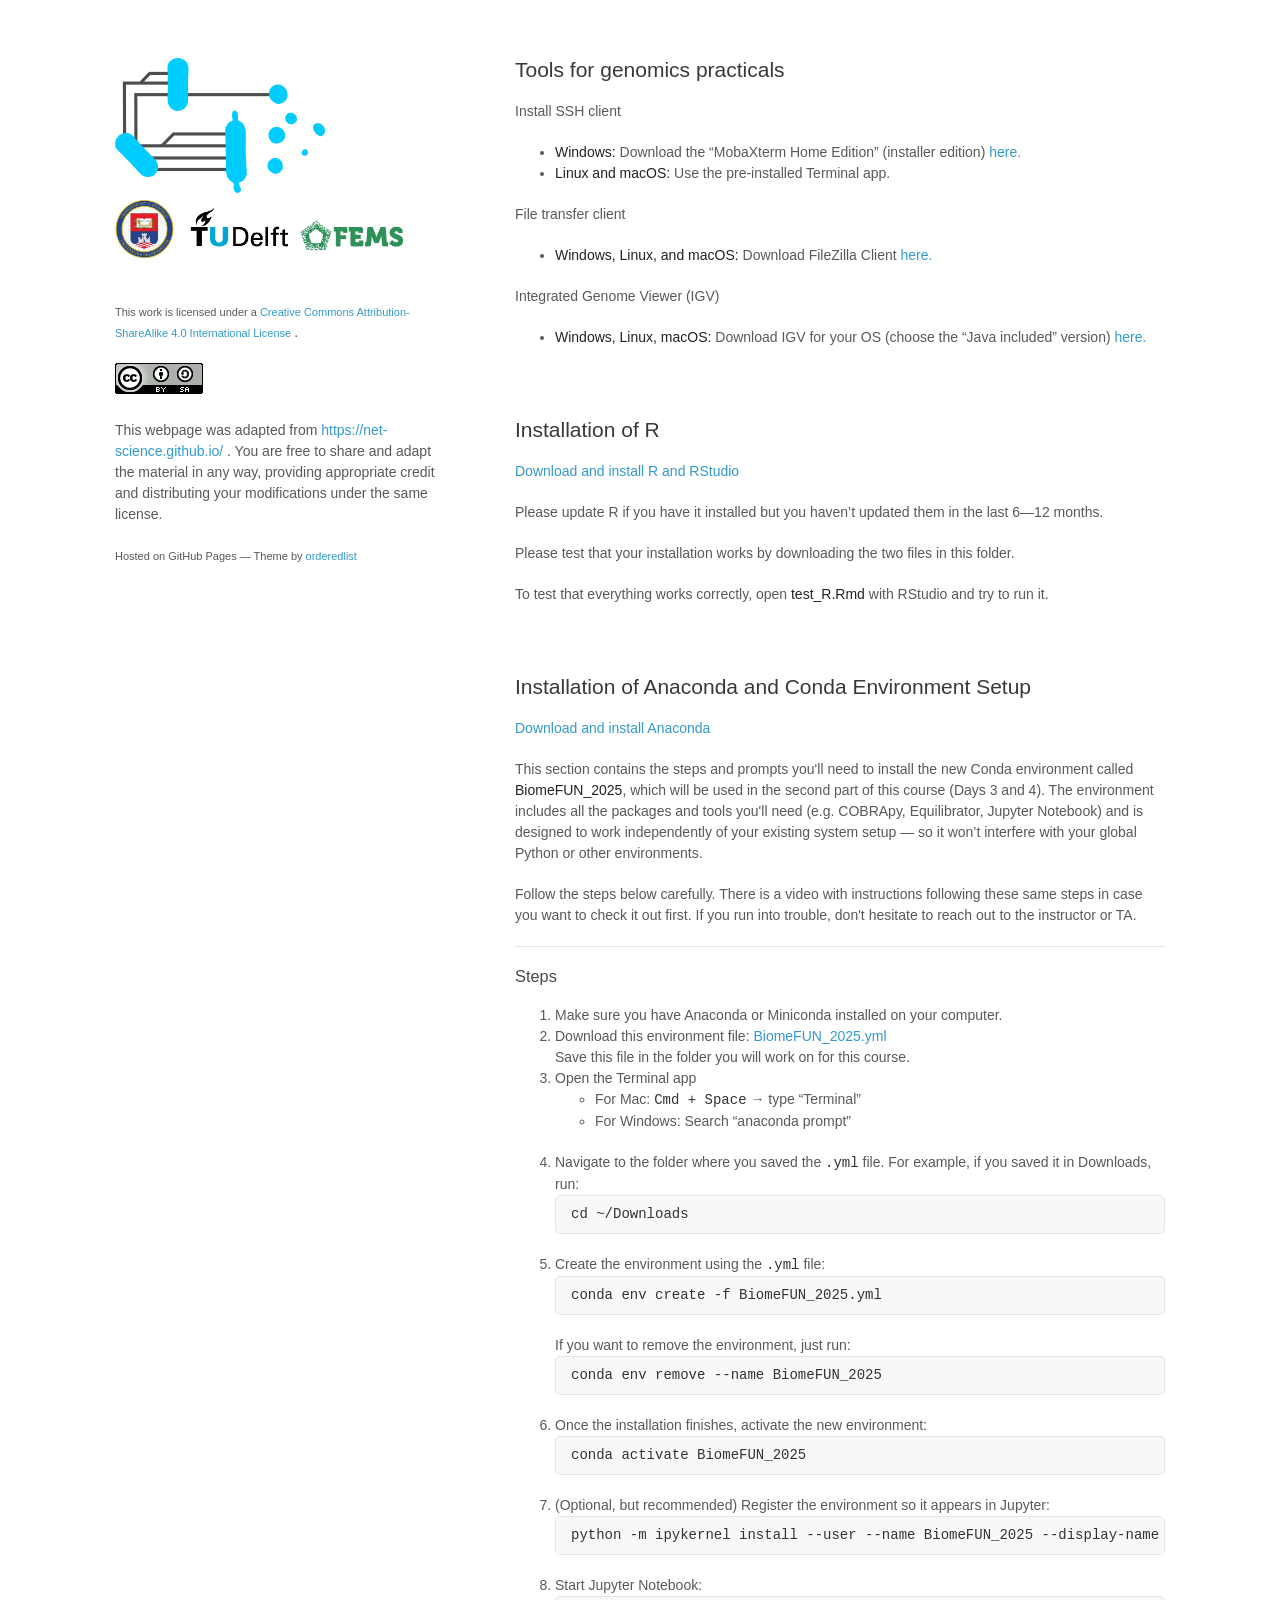
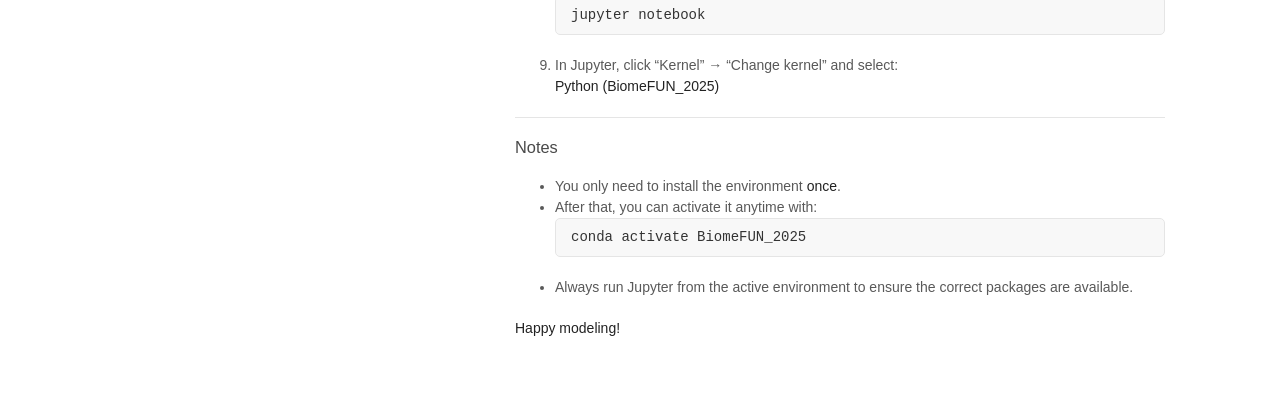
==== BiomeFUN_2025_installation_styled.html @ 9f20d54c "update program, installation of software, and some slides" ====
<!DOCTYPE html>
<html>
  <head>
    <meta http-equiv="Content-Type" content="text/html; charset=UTF-8">
    <meta http-equiv="X-UA-Compatible" content="chrome=1">
    <title>BiomeFUN 2025 – Install & Environment Setup</title>

    <!-- Use the same theme/CSS as the provided page -->
    <link rel="stylesheet" href="./index_files/styles.css">
    <link rel="stylesheet" href="./index_files/pygment_trac.css">
    <meta name="viewport" content="width=device-width">
    <base href="." target="_blank">
  </head>
  <body>
    <div class="wrapper">
      <header>
        <img src="./index_files/logo-black.png" alt="Logo">
        <img src="./index_files/logo_svi.jpg" alt="Logo_svi">
        <p><br><small>This work is licensed under a
          <a rel="license" href="http://creativecommons.org/licenses/by-sa/4.0/">
            Creative Commons Attribution-ShareAlike 4.0 International License
          </a></small>.
        </p>
        <p>
          <a rel="license" href="http://creativecommons.org/licenses/by-sa/4.0/">
            <img alt="Creative Commons License" style="border-width:0" src="./index_files/88x31.png">
          </a>
        </p>
        <p>
          This webpage was adapted from <a href="https://net-science.github.io/"> https://net-science.github.io/ </a>. You are free to share and adapt the material in any way, providing appropriate credit and distributing your modifications under the same license.
        </p>
        <p><small>Hosted on GitHub Pages — Theme by <a href="https://github.com/orderedlist">orderedlist</a></small></p>
      </header>
     <section>
        <h2>Tools for genomics practicals</h2>
            <p> Install SSH client</p>
            <ul>
            <li><strong>Windows:</strong> Download the “MobaXterm Home Edition” (installer edition) <a href="https://mobaxterm.mobatek.net/download-home-edition.html"> here. </a>
            </li>
            <li><strong>Linux and macOS:</strong> Use the pre-installed Terminal app.</li>
            </ul>

            <p>File transfer client</p>
            <ul>
            <li><strong>Windows, Linux, and macOS:</strong> Download FileZilla Client <a href="https://filezilla-project.org/download.php?type=client"> here.</a>
            </li>
            </ul>

            <p>Integrated Genome Viewer (IGV)</p>
            <ul>
            <li><strong>Windows, Linux, macOS:</strong> Download IGV for your OS (choose the “Java included” version) <a href="https://igv.org/doc/desktop/#DownloadPage/#all-platforms"> here.</a>
            </li>
            </ul>
      </section>

      <section>
        <h2>Installation of R</h2>

        <p><a href="https://posit.co/download/rstudio-desktop/">Download and install R and RStudio</a></p>

        <p>Please update R if you have it installed but you haven’t updated them in the last 6—12 months.</p>

        <p>Please test that your installation works by downloading the two files in this folder.</p>

        <p>To test that everything works correctly, open <strong>test_R.Rmd</strong> with RStudio and try to run it.</p>

      </section>
      <section>
        <h2> Installation of Anaconda and Conda Environment Setup</h2>

        <p><a href="https://www.anaconda.com/download">Download and install Anaconda</a></p>


        <p>
          This section contains the steps and prompts you'll need to install the new Conda environment called <strong>BiomeFUN_2025</strong>, which will be used in the second part of this course (Days 3 and 4).
          The environment includes all the packages and tools you'll need (e.g. COBRApy, Equilibrator, Jupyter Notebook) and is designed to work independently of your existing
          system setup — so it won’t interfere with your global Python or other environments.
        </p>
        <p>
          Follow the steps below carefully. There is a video with instructions following these same steps in case you want to check it out first.
          If you run into trouble, don't hesitate to reach out to the instructor or TA.
        </p>

        <hr>

        <h3>Steps</h3>
        <ol>
          <li>Make sure you have Anaconda or Miniconda installed on your computer.</li>
          <li>Download this environment file: <a href="https://bgmicrobiomes.github.io/biomeFUN_materials/Data/BiomeFUN_2025.yml">BiomeFUN_2025.yml</a><br>
              Save this file in the folder you will work on for this course.</li>
          <li>Open the Terminal app<br>
              <ul>
                <li>For Mac: <code>Cmd + Space</code> → type “Terminal”</li>
                <li>For Windows: Search “anaconda prompt”</li>
              </ul>
          </li>
          <li>Navigate to the folder where you saved the <code>.yml</code> file. For example, if you saved it in Downloads, run:
            <pre><code class="language-bash">cd ~/Downloads</code></pre>
          </li>
          <li>Create the environment using the <code>.yml</code> file:
            <pre><code class="language-bash">conda env create -f BiomeFUN_2025.yml</code></pre>
            If you want to remove the environment, just run:
            <pre><code class="language-bash">conda env remove --name BiomeFUN_2025</code></pre>
          </li>
          <li>Once the installation finishes, activate the new environment:
            <pre><code class="language-bash">conda activate BiomeFUN_2025</code></pre>
          </li>
          <li>(Optional, but recommended) Register the environment so it appears in Jupyter:
            <pre><code class="language-bash">python -m ipykernel install --user --name BiomeFUN_2025 --display-name "Python (BiomeFUN_2025)"</code></pre>
          </li>
          <li>Start Jupyter Notebook:
            <pre><code class="language-bash">jupyter notebook</code></pre>
          </li>
          <li>In Jupyter, click “Kernel” → “Change kernel” and select:<br>
              <strong>Python (BiomeFUN_2025)</strong>
          </li>
        </ol>

        <hr>

        <h3>Notes</h3>
        <ul>
          <li>You only need to install the environment <strong>once</strong>.</li>
          <li>After that, you can activate it anytime with:
            <pre><code class="language-bash">conda activate BiomeFUN_2025</code></pre>
          </li>
          <li>Always run Jupyter from the active environment to ensure the correct packages are available.</li>
        </ul>

        <p><strong>Happy modeling!</strong></p>
      </section>
    </div>
  </body>
</html>
---- index_files/styles.css ----
body {
  background-color: #fff;
  padding:50px;
  font: 14px/1.5 -apple-system, BlinkMacSystemFont, "Segoe UI", Roboto, Oxygen, Ubuntu, Cantarell, "Fira Sans", "Droid Sans", "Helvetica Neue", Arial, sans-serif, "Apple Color Emoji", "Segoe UI Emoji", "Segoe UI Symbol";
  color:#595959;
  font-weight:400;
}

h1, h2, h3, h4, h5, h6 {
  color:#222;
  margin:0 0 20px;
}

p, ul, ol, table, pre, dl {
  margin:0 0 20px;
}

h1, h2, h3 {
  line-height:1.1;
}

h1 {
  font-size:28px;
  font-weight: 500;
}

h2 {
  color:#393939;
  font-weight: 500;
}

h3, h4, h5, h6 {
  color:#494949;
  font-weight: 500;
}

a {
  color:#39c;
  text-decoration:none;
}

a:hover {
  color:#069;
}

a small {
  font-size:11px;
  color:#777;
  margin-top:-0.3em;
  display:block;
}

a:hover small {
  color:#777;
}

.wrapper {
  width:1050px;
  margin:0 auto;
}

blockquote {
  border-left:1px solid #e5e5e5;
  margin:0;
  padding:0 0 0 20px;
  font-style:italic;
}

code, pre {
  font-family:Monaco, Bitstream Vera Sans Mono, Lucida Console, Terminal, Consolas, Liberation Mono, DejaVu Sans Mono, Courier New, monospace;
  color:#333;
}

pre {
  padding:8px 15px;
  background: #f8f8f8;
  border-radius:5px;
  border:1px solid #e5e5e5;
  overflow-x: auto;
}

table {
  width:100%;
  border-collapse:collapse;
}

th, td {
  text-align:left;
  padding:5px 10px;
  border-bottom:1px solid #e5e5e5;
}

dt {
  color:#444;
  font-weight:500;
}

th {
  color:#444;
}

img {
  max-width:90%;
}

header {
  width:320px;
  float:left;
  position:fixed;
  -webkit-font-smoothing:subpixel-antialiased;
}

header ul {
  list-style:none;
  height:40px;
  padding:0;
  background: #f4f4f4;
  border-radius:5px;
  border:1px solid #e0e0e0;
  width:270px;
}

header li {
  width:89px;
  float:left;
  border-right:1px solid #e0e0e0;
  height:40px;
}

header li:first-child a {
  border-radius:5px 0 0 5px;
}

header li:last-child a {
  border-radius:0 5px 5px 0;
}

header ul a {
  line-height:1;
  font-size:11px;
  color:#999;
  display:block;
  text-align:center;
  padding-top:6px;
  height:34px;
}

header ul a:hover {
  color:#999;
}

header ul a:active {
  background-color:#f0f0f0;
}

strong {
  color:#222;
  font-weight:500;
}

header ul li + li + li {
  border-right:none;
  width:89px;
}

header ul a strong {
  font-size:14px;
  display:block;
  color:#222;
}

section {
  width:650px;
  float:right;
  padding-bottom:50px;
}

small {
  font-size:11px;
}

hr {
  border:0;
  background:#e5e5e5;
  height:1px;
  margin:0 0 20px;
}

footer {
  width:270px;
  float:left;
  position:fixed;
  bottom:20px;
  -webkit-font-smoothing:subpixel-antialiased;
}

@media print, screen and (max-width: 960px) {

  div.wrapper {
    width:auto;
    margin:0;
  }

  header, section, footer {
    float:none;
    position:static;
    width:auto;
  }

  header {
    padding-right:320px;
  }

  section {
    border:1px solid #e5e5e5;
    border-width:1px 0;
    padding:20px 0;
    margin:0 0 20px;
  }

  header a small {
    display:inline;
  }

  header ul {
    position:absolute;
    right:50px;
    top:52px;
  }
}

@media print, screen and (max-width: 720px) {
  body {
    word-wrap:break-word;
  }

  header {
    padding:0;
  }

  header ul, header p.view {
    position:static;
  }

  pre, code {
    word-wrap:normal;
  }
}

@media print, screen and (max-width: 480px) {
  body {
    padding:15px;
  }

  header ul {
    width:99%;
  }

  header li, header ul li + li + li {
    width:33%;
  }
}

@media print {
  body {
    padding:0.4in;
    font-size:12pt;
    color:#444;
  }
}
---- index_files/pygment_trac.css ----
.highlight  { background: #ffffff; }
.highlight .c { color: #999988; font-style: italic } /* Comment */
.highlight .err { color: #a61717; background-color: #e3d2d2 } /* Error */
.highlight .k { font-weight: bold } /* Keyword */
.highlight .o { font-weight: bold } /* Operator */
.highlight .cm { color: #999988; font-style: italic } /* Comment.Multiline */
.highlight .cp { color: #999999; font-weight: bold } /* Comment.Preproc */
.highlight .c1 { color: #999988; font-style: italic } /* Comment.Single */
.highlight .cs { color: #999999; font-weight: bold; font-style: italic } /* Comment.Special */
.highlight .gd { color: #000000; background-color: #ffdddd } /* Generic.Deleted */
.highlight .gd .x { color: #000000; background-color: #ffaaaa } /* Generic.Deleted.Specific */
.highlight .ge { font-style: italic } /* Generic.Emph */
.highlight .gr { color: #aa0000 } /* Generic.Error */
.highlight .gh { color: #999999 } /* Generic.Heading */
.highlight .gi { color: #000000; background-color: #ddffdd } /* Generic.Inserted */
.highlight .gi .x { color: #000000; background-color: #aaffaa } /* Generic.Inserted.Specific */
.highlight .go { color: #888888 } /* Generic.Output */
.highlight .gp { color: #555555 } /* Generic.Prompt */
.highlight .gs { font-weight: bold } /* Generic.Strong */
.highlight .gu { color: #800080; font-weight: bold; } /* Generic.Subheading */
.highlight .gt { color: #aa0000 } /* Generic.Traceback */
.highlight .kc { font-weight: bold } /* Keyword.Constant */
.highlight .kd { font-weight: bold } /* Keyword.Declaration */
.highlight .kn { font-weight: bold } /* Keyword.Namespace */
.highlight .kp { font-weight: bold } /* Keyword.Pseudo */
.highlight .kr { font-weight: bold } /* Keyword.Reserved */
.highlight .kt { color: #445588; font-weight: bold } /* Keyword.Type */
.highlight .m { color: #009999 } /* Literal.Number */
.highlight .s { color: #d14 } /* Literal.String */
.highlight .na { color: #008080 } /* Name.Attribute */
.highlight .nb { color: #0086B3 } /* Name.Builtin */
.highlight .nc { color: #445588; font-weight: bold } /* Name.Class */
.highlight .no { color: #008080 } /* Name.Constant */
.highlight .ni { color: #800080 } /* Name.Entity */
.highlight .ne { color: #990000; font-weight: bold } /* Name.Exception */
.highlight .nf { color: #990000; font-weight: bold } /* Name.Function */
.highlight .nn { color: #555555 } /* Name.Namespace */
.highlight .nt { color: #000080 } /* Name.Tag */
.highlight .nv { color: #008080 } /* Name.Variable */
.highlight .ow { font-weight: bold } /* Operator.Word */
.highlight .w { color: #bbbbbb } /* Text.Whitespace */
.highlight .mf { color: #009999 } /* Literal.Number.Float */
.highlight .mh { color: #009999 } /* Literal.Number.Hex */
.highlight .mi { color: #009999 } /* Literal.Number.Integer */
.highlight .mo { color: #009999 } /* Literal.Number.Oct */
.highlight .sb { color: #d14 } /* Literal.String.Backtick */
.highlight .sc { color: #d14 } /* Literal.String.Char */
.highlight .sd { color: #d14 } /* Literal.String.Doc */
.highlight .s2 { color: #d14 } /* Literal.String.Double */
.highlight .se { color: #d14 } /* Literal.String.Escape */
.highlight .sh { color: #d14 } /* Literal.String.Heredoc */
.highlight .si { color: #d14 } /* Literal.String.Interpol */
.highlight .sx { color: #d14 } /* Literal.String.Other */
.highlight .sr { color: #009926 } /* Literal.String.Regex */
.highlight .s1 { color: #d14 } /* Literal.String.Single */
.highlight .ss { color: #990073 } /* Literal.String.Symbol */
.highlight .bp { color: #999999 } /* Name.Builtin.Pseudo */
.highlight .vc { color: #008080 } /* Name.Variable.Class */
.highlight .vg { color: #008080 } /* Name.Variable.Global */
.highlight .vi { color: #008080 } /* Name.Variable.Instance */
.highlight .il { color: #009999 } /* Literal.Number.Integer.Long */

.type-csharp .highlight .k { color: #0000FF }
.type-csharp .highlight .kt { color: #0000FF }
.type-csharp .highlight .nf { color: #000000; font-weight: normal }
.type-csharp .highlight .nc { color: #2B91AF }
.type-csharp .highlight .nn { color: #000000 }
.type-csharp .highlight .s { color: #A31515 }
.type-csharp .highlight .sc { color: #A31515 }
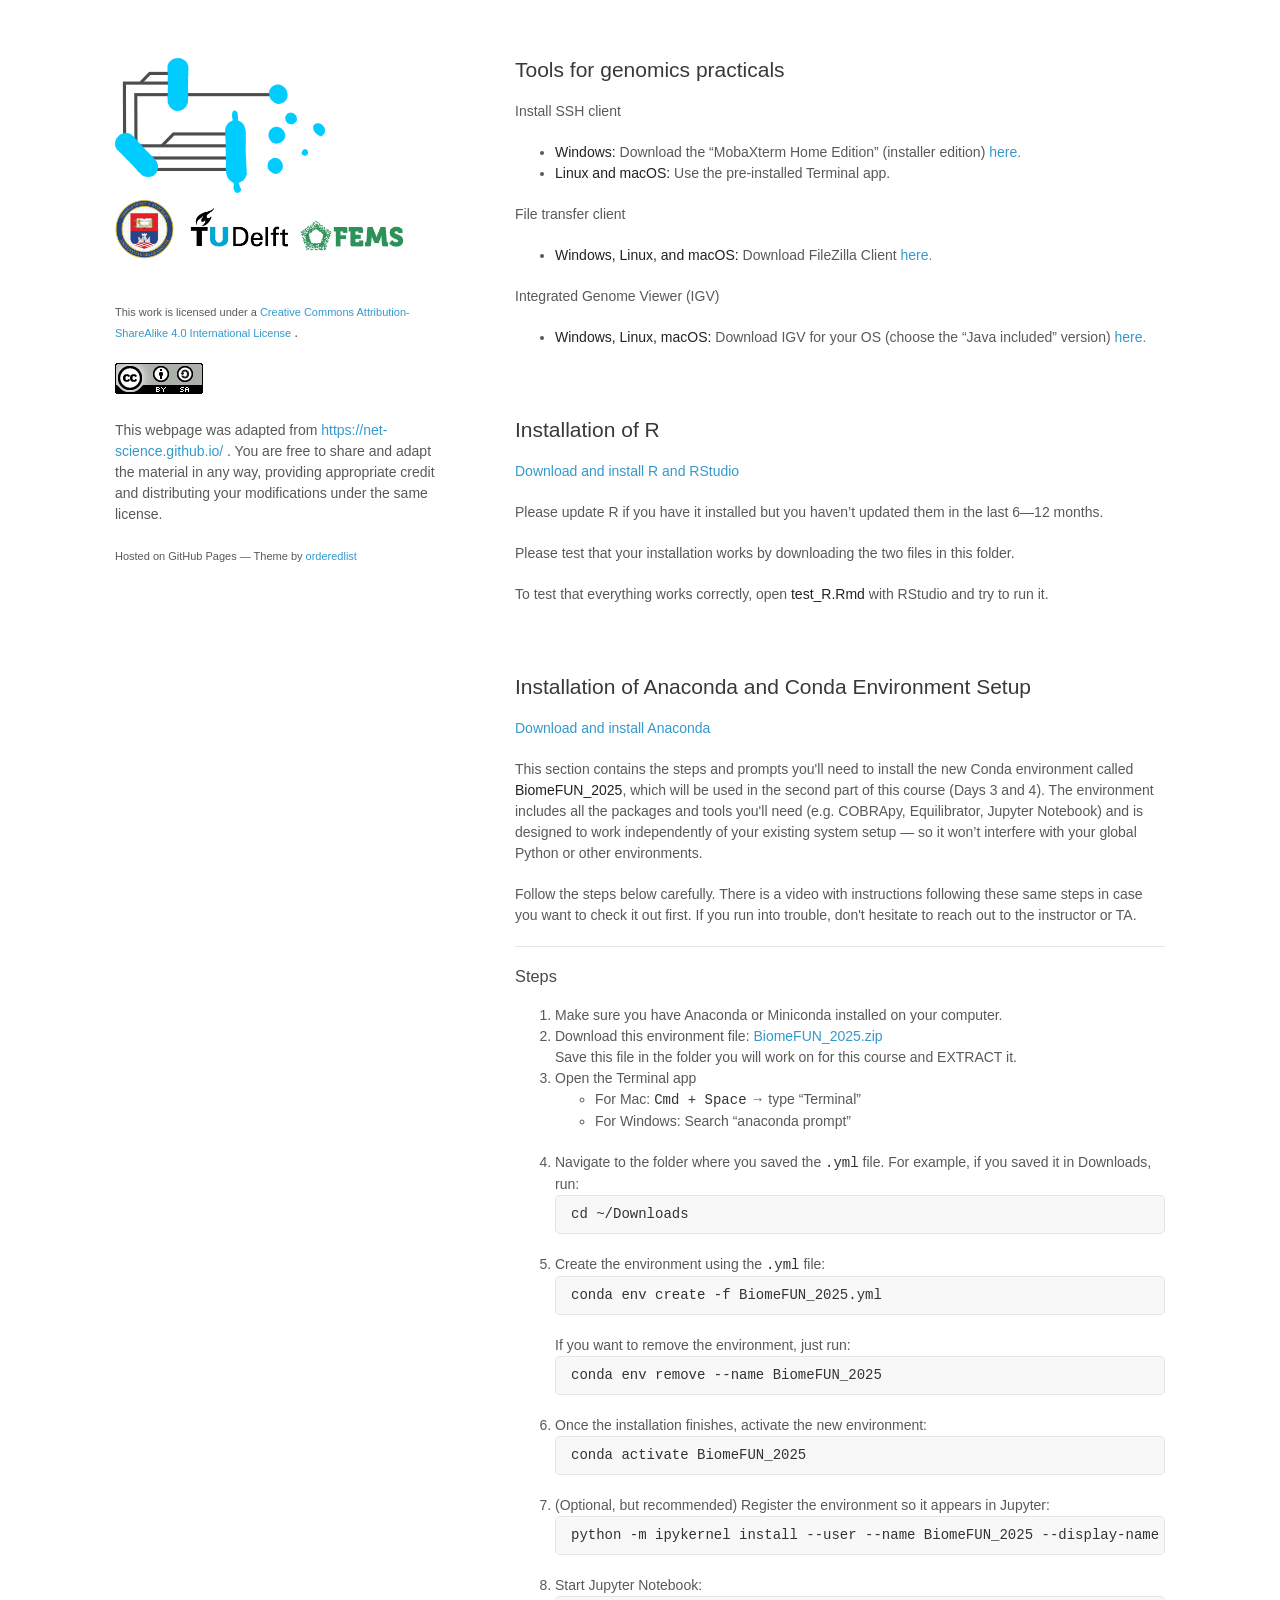
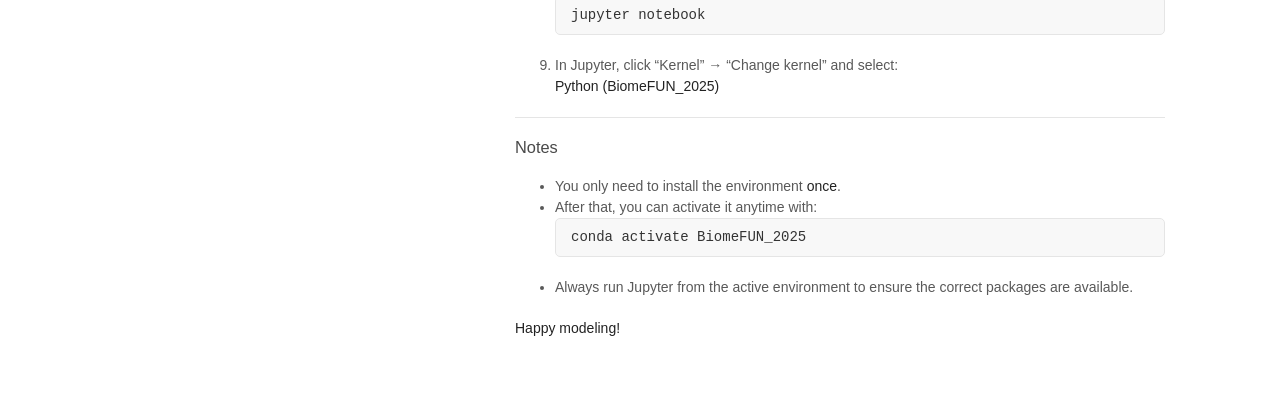
==== commit b355363e: "Add files via upload" ====
--- a/BiomeFUN_2025_installation_styled.html
+++ b/BiomeFUN_2025_installation_styled.html
@@ -1,134 +1,138 @@
-<!DOCTYPE html>
-<html>
-  <head>
-    <meta http-equiv="Content-Type" content="text/html; charset=UTF-8">
-    <meta http-equiv="X-UA-Compatible" content="chrome=1">
-    <title>BiomeFUN 2025 – Install & Environment Setup</title>
-
-    <!-- Use the same theme/CSS as the provided page -->
-    <link rel="stylesheet" href="./index_files/styles.css">
-    <link rel="stylesheet" href="./index_files/pygment_trac.css">
-    <meta name="viewport" content="width=device-width">
-    <base href="." target="_blank">
-  </head>
-  <body>
-    <div class="wrapper">
-      <header>
-        <img src="./index_files/logo-black.png" alt="Logo">
-        <img src="./index_files/logo_svi.jpg" alt="Logo_svi">
-        <p><br><small>This work is licensed under a
-          <a rel="license" href="http://creativecommons.org/licenses/by-sa/4.0/">
-            Creative Commons Attribution-ShareAlike 4.0 International License
-          </a></small>.
-        </p>
-        <p>
-          <a rel="license" href="http://creativecommons.org/licenses/by-sa/4.0/">
-            <img alt="Creative Commons License" style="border-width:0" src="./index_files/88x31.png">
-          </a>
-        </p>
-        <p>
-          This webpage was adapted from <a href="https://net-science.github.io/"> https://net-science.github.io/ </a>. You are free to share and adapt the material in any way, providing appropriate credit and distributing your modifications under the same license.
-        </p>
-        <p><small>Hosted on GitHub Pages — Theme by <a href="https://github.com/orderedlist">orderedlist</a></small></p>
-      </header>
-     <section>
-        <h2>Tools for genomics practicals</h2>
-            <p> Install SSH client</p>
-            <ul>
-            <li><strong>Windows:</strong> Download the “MobaXterm Home Edition” (installer edition) <a href="https://mobaxterm.mobatek.net/download-home-edition.html"> here. </a>
-            </li>
-            <li><strong>Linux and macOS:</strong> Use the pre-installed Terminal app.</li>
-            </ul>
-
-            <p>File transfer client</p>
-            <ul>
-            <li><strong>Windows, Linux, and macOS:</strong> Download FileZilla Client <a href="https://filezilla-project.org/download.php?type=client"> here.</a>
-            </li>
-            </ul>
-
-            <p>Integrated Genome Viewer (IGV)</p>
-            <ul>
-            <li><strong>Windows, Linux, macOS:</strong> Download IGV for your OS (choose the “Java included” version) <a href="https://igv.org/doc/desktop/#DownloadPage/#all-platforms"> here.</a>
-            </li>
-            </ul>
-      </section>
-
-      <section>
-        <h2>Installation of R</h2>
-
-        <p><a href="https://posit.co/download/rstudio-desktop/">Download and install R and RStudio</a></p>
-
-        <p>Please update R if you have it installed but you haven’t updated them in the last 6—12 months.</p>
-
-        <p>Please test that your installation works by downloading the two files in this folder.</p>
-
-        <p>To test that everything works correctly, open <strong>test_R.Rmd</strong> with RStudio and try to run it.</p>
-
-      </section>
-      <section>
-        <h2> Installation of Anaconda and Conda Environment Setup</h2>
-
-        <p><a href="https://www.anaconda.com/download">Download and install Anaconda</a></p>
-
-
-        <p>
-          This section contains the steps and prompts you'll need to install the new Conda environment called <strong>BiomeFUN_2025</strong>, which will be used in the second part of this course (Days 3 and 4).
-          The environment includes all the packages and tools you'll need (e.g. COBRApy, Equilibrator, Jupyter Notebook) and is designed to work independently of your existing
-          system setup — so it won’t interfere with your global Python or other environments.
-        </p>
-        <p>
-          Follow the steps below carefully. There is a video with instructions following these same steps in case you want to check it out first.
-          If you run into trouble, don't hesitate to reach out to the instructor or TA.
-        </p>
-
-        <hr>
-
-        <h3>Steps</h3>
-        <ol>
-          <li>Make sure you have Anaconda or Miniconda installed on your computer.</li>
-          <li>Download this environment file: <a href="https://bgmicrobiomes.github.io/biomeFUN_materials/Data/BiomeFUN_2025.yml">BiomeFUN_2025.yml</a><br>
-              Save this file in the folder you will work on for this course.</li>
-          <li>Open the Terminal app<br>
-              <ul>
-                <li>For Mac: <code>Cmd + Space</code> → type “Terminal”</li>
-                <li>For Windows: Search “anaconda prompt”</li>
-              </ul>
-          </li>
-          <li>Navigate to the folder where you saved the <code>.yml</code> file. For example, if you saved it in Downloads, run:
-            <pre><code class="language-bash">cd ~/Downloads</code></pre>
-          </li>
-          <li>Create the environment using the <code>.yml</code> file:
-            <pre><code class="language-bash">conda env create -f BiomeFUN_2025.yml</code></pre>
-            If you want to remove the environment, just run:
-            <pre><code class="language-bash">conda env remove --name BiomeFUN_2025</code></pre>
-          </li>
-          <li>Once the installation finishes, activate the new environment:
-            <pre><code class="language-bash">conda activate BiomeFUN_2025</code></pre>
-          </li>
-          <li>(Optional, but recommended) Register the environment so it appears in Jupyter:
-            <pre><code class="language-bash">python -m ipykernel install --user --name BiomeFUN_2025 --display-name "Python (BiomeFUN_2025)"</code></pre>
-          </li>
-          <li>Start Jupyter Notebook:
-            <pre><code class="language-bash">jupyter notebook</code></pre>
-          </li>
-          <li>In Jupyter, click “Kernel” → “Change kernel” and select:<br>
-              <strong>Python (BiomeFUN_2025)</strong>
-          </li>
-        </ol>
-
-        <hr>
-
-        <h3>Notes</h3>
-        <ul>
-          <li>You only need to install the environment <strong>once</strong>.</li>
-          <li>After that, you can activate it anytime with:
-            <pre><code class="language-bash">conda activate BiomeFUN_2025</code></pre>
-          </li>
-          <li>Always run Jupyter from the active environment to ensure the correct packages are available.</li>
-        </ul>
-
-        <p><strong>Happy modeling!</strong></p>
-      </section>
-    </div>
-  </body>
-</html>
+<!DOCTYPE html>
+<html>
+  <head>
+    <meta http-equiv="Content-Type" content="text/html; charset=UTF-8">
+    <meta http-equiv="X-UA-Compatible" content="chrome=1">
+    <title>BiomeFUN 2025 – Install & Environment Setup</title>
+
+    <!-- Use the same theme/CSS as the provided page -->
+    <link rel="stylesheet" href="./index_files/styles.css">
+    <link rel="stylesheet" href="./index_files/pygment_trac.css">
+    <meta name="viewport" content="width=device-width">
+    <base href="." target="_blank">
+  </head>
+  <body>
+    <div class="wrapper">
+      <header>
+        <img src="./index_files/logo-black.png" alt="Logo">
+        <img src="./index_files/logo_svi.jpg" alt="Logo_svi">
+        <p><br><small>This work is licensed under a
+          <a rel="license" href="http://creativecommons.org/licenses/by-sa/4.0/">
+            Creative Commons Attribution-ShareAlike 4.0 International License
+          </a></small>.
+        </p>
+        <p>
+          <a rel="license" href="http://creativecommons.org/licenses/by-sa/4.0/">
+            <img alt="Creative Commons License" style="border-width:0" src="./index_files/88x31.png">
+          </a>
+        </p>
+        <p>
+          This webpage was adapted from <a href="https://net-science.github.io/"> https://net-science.github.io/ </a>. You are free to share and adapt the material in any way, providing appropriate credit and distributing your modifications under the same license.
+        </p>
+        <p><small>Hosted on GitHub Pages — Theme by <a href="https://github.com/orderedlist">orderedlist</a></small></p>
+      </header>
+     <section>
+        <h2>Tools for genomics practicals</h2>
+            <p> Install SSH client</p>
+            <ul>
+            <li><strong>Windows:</strong> Download the “MobaXterm Home Edition” (installer edition) <a href="https://mobaxterm.mobatek.net/download-home-edition.html"> here. </a>
+            </li>
+            <li><strong>Linux and macOS:</strong> Use the pre-installed Terminal app.</li>
+            </ul>
+
+            <p>File transfer client</p>
+            <ul>
+            <li><strong>Windows, Linux, and macOS:</strong> Download FileZilla Client <a href="https://filezilla-project.org/download.php?type=client"> here.</a>
+            </li>
+            </ul>
+
+            <p>Integrated Genome Viewer (IGV)</p>
+            <ul>
+            <li><strong>Windows, Linux, macOS:</strong> Download IGV for your OS (choose the “Java included” version) <a href="https://igv.org/doc/desktop/#DownloadPage/#all-platforms"> here.</a>
+            </li>
+            </ul>
+      </section>
+
+      <section>
+        <h2>Installation of R</h2>
+
+        <p><a href="https://posit.co/download/rstudio-desktop/">Download and install R and RStudio</a></p>
+
+        <p>Please update R if you have it installed but you haven’t updated them in the last 6—12 months.</p>
+
+        <p>Please test that your installation works by downloading the two files in this folder.</p>
+
+        <p>To test that everything works correctly, open <strong>test_R.Rmd</strong> with RStudio and try to run it.</p>
+
+      </section>
+      <section>
+        <h2> Installation of Anaconda and Conda Environment Setup</h2>
+
+        <p><a href="https://www.anaconda.com/download">Download and install Anaconda</a></p>
+
+
+        <p>
+          This section contains the steps and prompts you'll need to install the new Conda environment called <strong>BiomeFUN_2025</strong>, which will be used in the second part of this course (Days 3 and 4).
+          The environment includes all the packages and tools you'll need (e.g. COBRApy, Equilibrator, Jupyter Notebook) and is designed to work independently of your existing
+          system setup — so it won’t interfere with your global Python or other environments.
+        </p>
+        <p>
+          Follow the steps below carefully. There is a video with instructions following these same steps in case you want to check it out first.
+          If you run into trouble, don't hesitate to reach out to the instructor or TA.
+        </p>
+
+        <hr>
+
+        <h3>Steps</h3>
+        <ol>
+          <li>Make sure you have Anaconda or Miniconda installed on your computer.</li>
+          <li>
+        Download this environment file:
+          <a href="https://bgmicrobiomes.github.io/biomeFUN_materials/Data/BiomeFUN_2025.zip" download>
+    BiomeFUN_2025.zip</a>
+    <br>
+              Save this file in the folder you will work on for this course and EXTRACT it.</li>
+          <li>Open the Terminal app<br>
+              <ul>
+                <li>For Mac: <code>Cmd + Space</code> → type “Terminal”</li>
+                <li>For Windows: Search “anaconda prompt”</li>
+              </ul>
+          </li>
+          <li>Navigate to the folder where you saved the <code>.yml</code> file. For example, if you saved it in Downloads, run:
+            <pre><code class="language-bash">cd ~/Downloads</code></pre>
+          </li>
+          <li>Create the environment using the <code>.yml</code> file:
+            <pre><code class="language-bash">conda env create -f BiomeFUN_2025.yml</code></pre>
+            If you want to remove the environment, just run:
+            <pre><code class="language-bash">conda env remove --name BiomeFUN_2025</code></pre>
+          </li>
+          <li>Once the installation finishes, activate the new environment:
+            <pre><code class="language-bash">conda activate BiomeFUN_2025</code></pre>
+          </li>
+          <li>(Optional, but recommended) Register the environment so it appears in Jupyter:
+            <pre><code class="language-bash">python -m ipykernel install --user --name BiomeFUN_2025 --display-name "Python (BiomeFUN_2025)"</code></pre>
+          </li>
+          <li>Start Jupyter Notebook:
+            <pre><code class="language-bash">jupyter notebook</code></pre>
+          </li>
+          <li>In Jupyter, click “Kernel” → “Change kernel” and select:<br>
+              <strong>Python (BiomeFUN_2025)</strong>
+          </li>
+        </ol>
+
+        <hr>
+
+        <h3>Notes</h3>
+        <ul>
+          <li>You only need to install the environment <strong>once</strong>.</li>
+          <li>After that, you can activate it anytime with:
+            <pre><code class="language-bash">conda activate BiomeFUN_2025</code></pre>
+          </li>
+          <li>Always run Jupyter from the active environment to ensure the correct packages are available.</li>
+        </ul>
+
+        <p><strong>Happy modeling!</strong></p>
+      </section>
+    </div>
+  </body>
+</html>
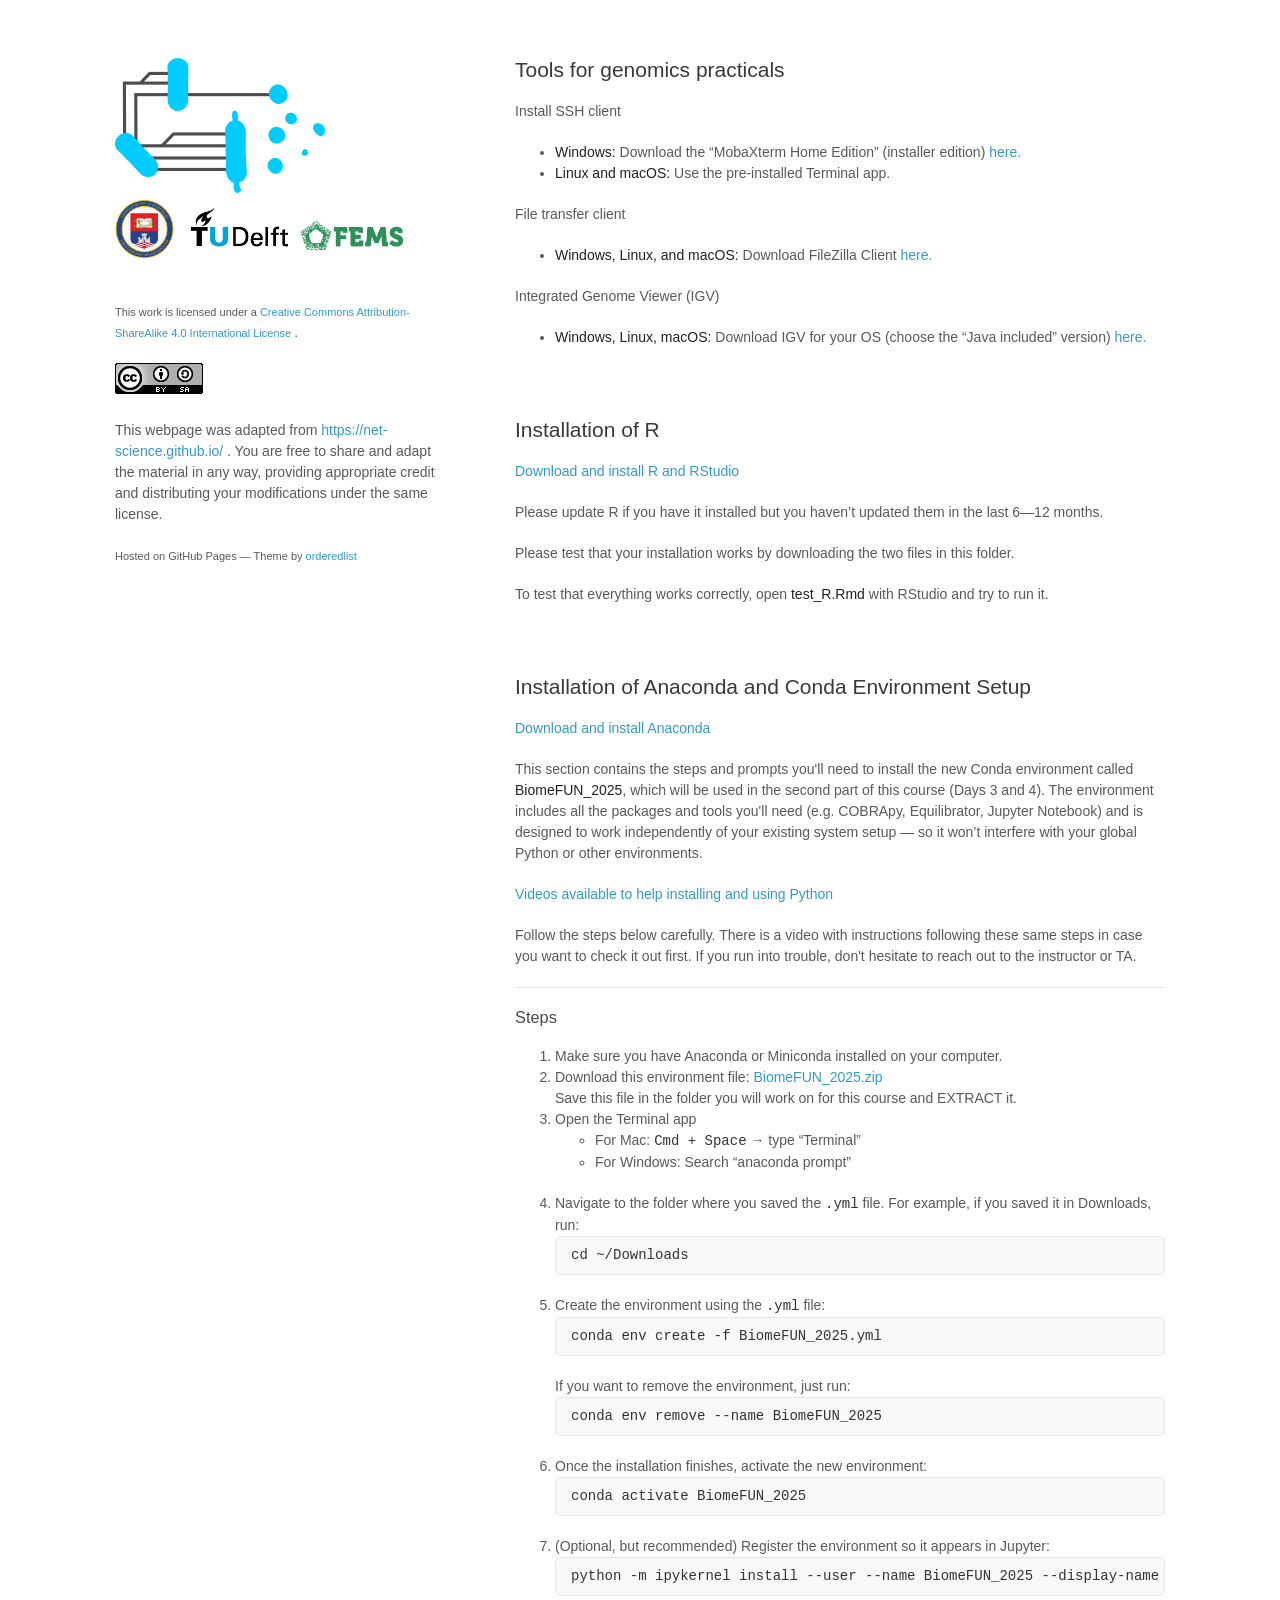
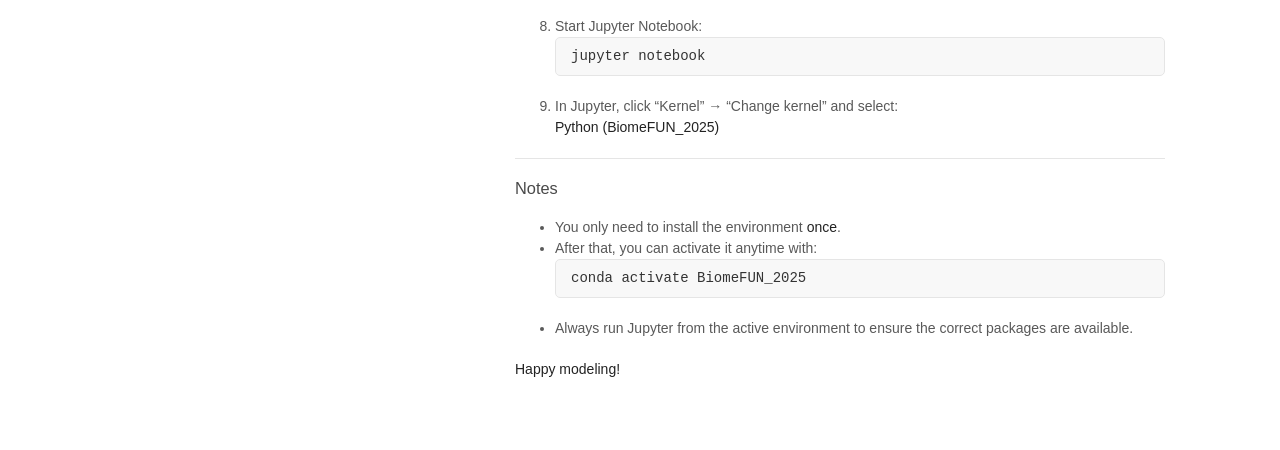
==== commit 6065f843: "uploading stuff" ====
--- a/BiomeFUN_2025_installation_styled.html
+++ b/BiomeFUN_2025_installation_styled.html
@@ -70,11 +70,14 @@
 
         <p><a href="https://www.anaconda.com/download">Download and install Anaconda</a></p>
 
-
         <p>
           This section contains the steps and prompts you'll need to install the new Conda environment called <strong>BiomeFUN_2025</strong>, which will be used in the second part of this course (Days 3 and 4).
           The environment includes all the packages and tools you'll need (e.g. COBRApy, Equilibrator, Jupyter Notebook) and is designed to work independently of your existing
           system setup — so it won’t interfere with your global Python or other environments.
+          
+        <p><a href="https://tp-watson.github.io/Teaching-Site/lectures/">Videos available to help installing and using Python</a></p>
+
+
         </p>
         <p>
           Follow the steps below carefully. There is a video with instructions following these same steps in case you want to check it out first.
